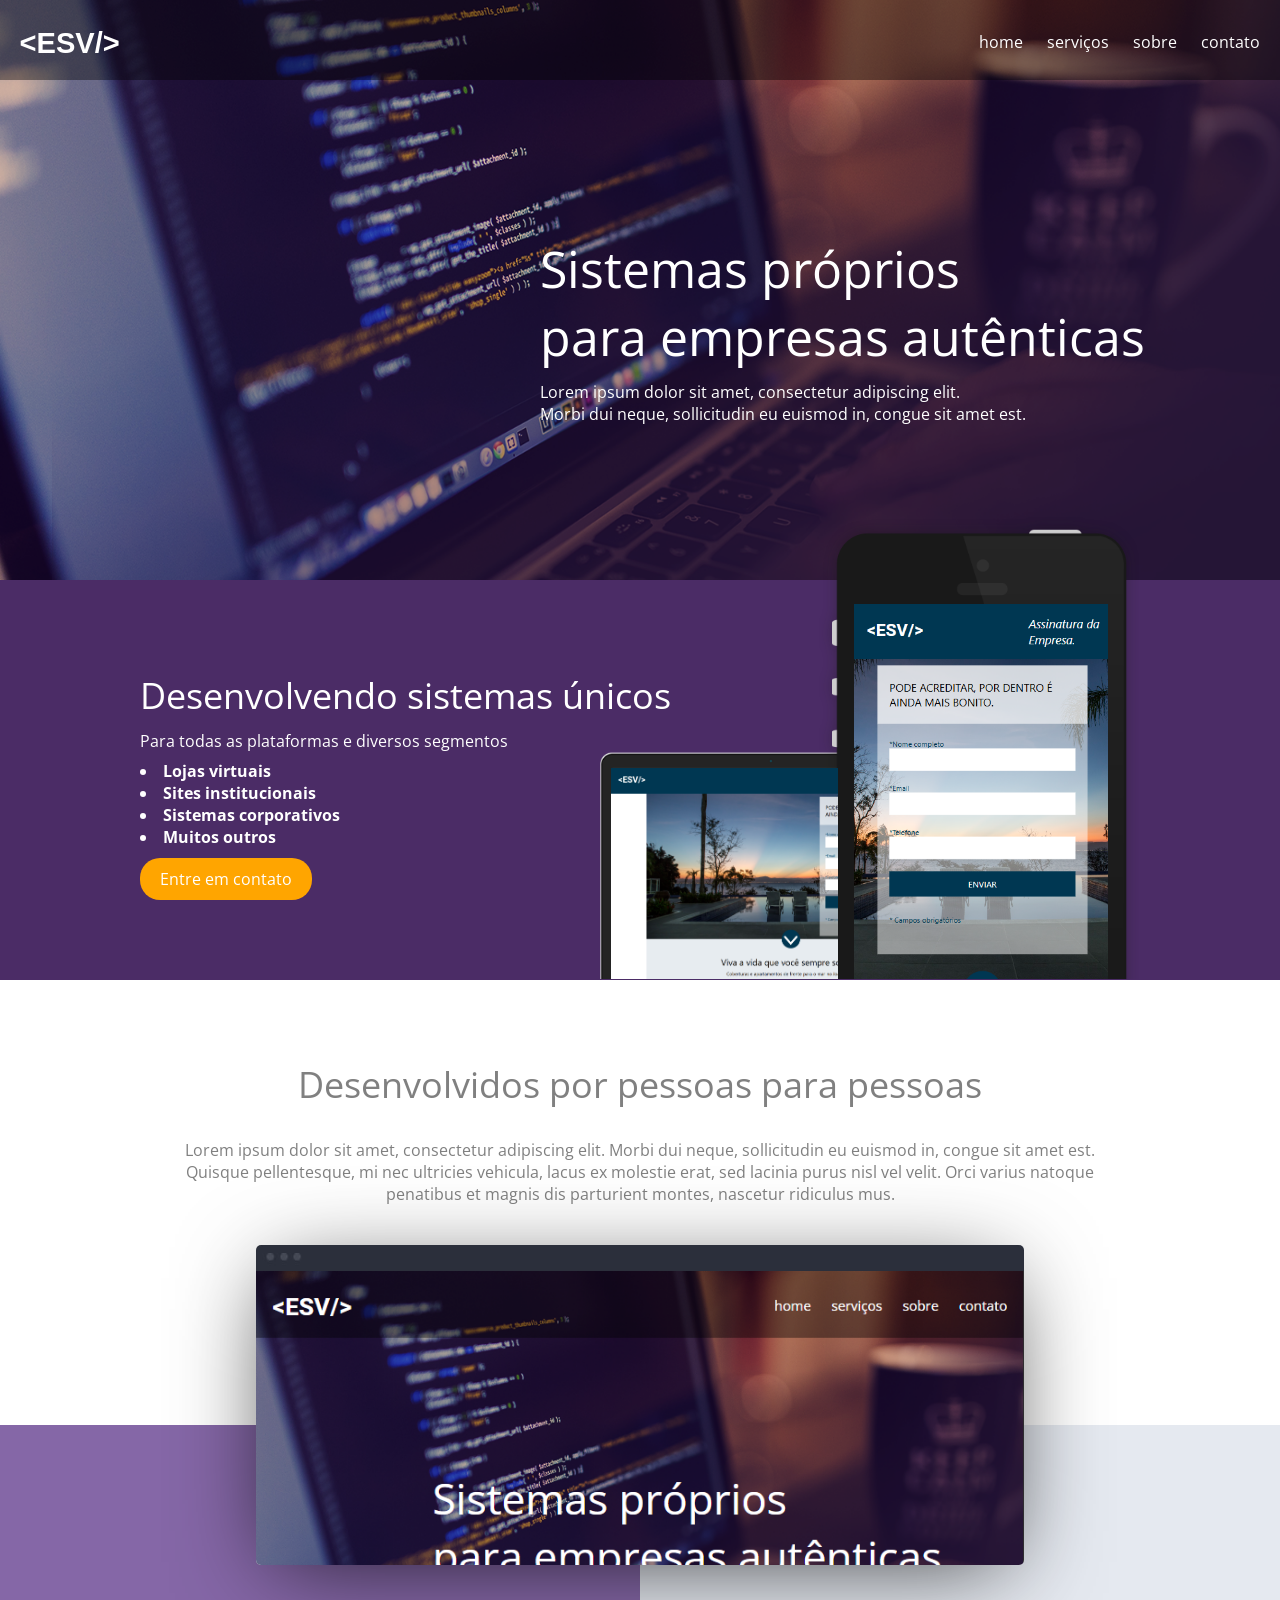
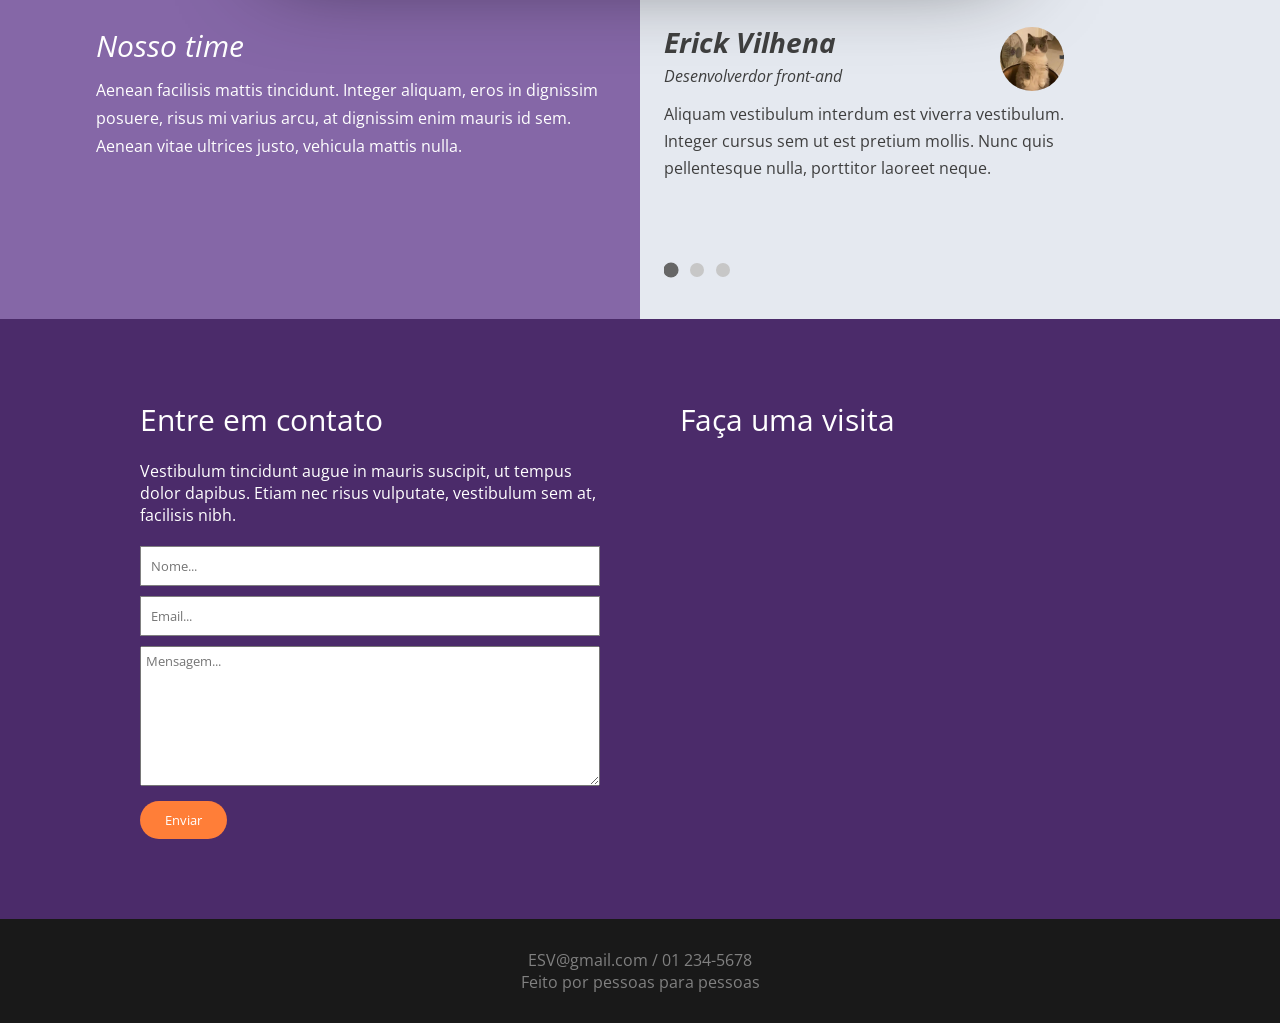
==== projeto_03/index.html @ 38de6ed0 "projeto 03" ====
<!DOCTYPE html>
<html lang="pt-br">
<head>
	<title>Landing Page</title>
	<link href="https://fonts.googleapis.com/css?family=Open+Sans:300,400" rel="stylesheet" />
	<link href="css/style.css" rel="stylesheet" type="text/css" />
	<meta charset="utf-8" />
	<meta name="description" content="Terceiro projeto do curso de front-and" />
	<meta name="keywords" content="Terceiro, projeto, front-and" />
	<meta name="author" content="Erick Vilhena" />
	<meta name="viewport" content="width=device-width,initial-scale=1.0,maximum-scale=1.0" />
	<script defer src="./js/esv-slider.js"></script>
	<script defer src="js/script.js"></script>
</head>
<body>
	<section class="header">
		<header class="home">
			<div class="center">
				<div class="logo">
					<a href="./">
						<img src="img/logo.svg" />
					</a>
				</div>
	
				<nav>
					<a href=".home">home</a>
					<a href=".servicos">serviços</a>
					<a href=".sobre">sobre</a>
					<a href=".contato">contato</a>
				</nav>
			</div>
		</header>

		<main>
			<section>
				<h1>Sistemas próprios </br> para empresas autênticas</h1>

				<p>Lorem ipsum dolor sit amet, consectetur adipiscing elit. </br> Morbi dui neque, sollicitudin eu euismod in, congue sit amet est.</p>
			</section>
		</main>
	</section> <!--header-->

	<section class="sessao-1 servicos">
		<div class="center">
			<div class="texto">
				<h1>Desenvolvendo sistemas únicos</h1>

				<p>Para todas as plataformas e diversos segmentos</p>

				<ul>
					<li>Lojas virtuais</li>
					<li>Sites institucionais</li>
					<li>Sistemas corporativos</li>
					<li>Muitos outros</li>
				</ul>

				<a href=".contato">Entre em contato</a>
			</div><!--texto-->

			<div class="img-cell">
				<img src="img/device.png"/>
				<div class="st_1">
					<img src="img/st-1.png"/>
				</div>

				<div class="st_2">
					<img src="./img/st-2.png"/>
				</div>
			</div><!--aimg-cell-->
		</div><!--center-->
	</section><!--sessao-1-->

	<section class="sessao-2 sobre">
		<div class="center">
			<h1>Desenvolvidos por pessoas para pessoas</h1>

			<p>Lorem ipsum dolor sit amet, consectetur adipiscing elit. Morbi dui neque, sollicitudin eu euismod in, congue sit amet est. Quisque pellentesque, mi nec ultricies vehicula, lacus ex molestie erat, sed lacinia purus nisl vel velit. Orci varius natoque penatibus et magnis dis parturient montes, nascetur ridiculus mus.</p>
			<div class="img-flutuante">
				<div class="cega">
					<img src="./img/st-3.png"/>
				</div>
			</div><!--img-flutuante--> 
		</div><!--center-->

		
	</section><!--sessao-2-->

	<section class="sessao-3">
		<div class="esquerda">
			<div class="aux">
				<h1>Nosso time</h1>

				<p>Aenean facilisis mattis tincidunt. Integer aliquam, eros in dignissim posuere, risus mi varius arcu, at dignissim enim mauris id sem. Aenean vitae ultrices justo, vehicula mattis nulla.</p>
			</div><!--aux-->
		</div><!--esquerda-->

		<div class="direita">
			<div class="aux">
				<div class="carrosel">
					<div class="slider">
						<div class="perfil">
							<div class="texto">
								<h1>Erick Vilhena</h1>
								<p>Desenvolverdor front-and</p>
							</div>
							<img src="img/eri.jpg" />
						</div><!--perfil-->
						
						<p> Aliquam vestibulum interdum est viverra vestibulum. Integer cursus sem ut est pretium mollis. Nunc quis pellentesque nulla, porttitor laoreet neque.</p>
					</div><!--slider-->

					<div class="slider">
						<div class="perfil">
							<div class="texto">
								<h1>João da Silva</h1>
								<p>Co-fundador/Desenvolverdor</p>
							</div>
							<img src="img/actor1.png" />
						</div><!--perfil-->
						
						<p>Nunc augue dolor, convallis sed mauris eget, semper suscipit purus. Proin ut elit pretium, rhoncus diam vel, lacinia turpis. Donec mollis tortor id condimentum cursus. Curabitur id tempus lacus. Donec dignissim at diam nec efficitur.</p>
					</div><!--slider-->

					<div class="slider">
						<div class="perfil">
							<div class="texto">
								<h1>Ana Maria</h1>
								<p>Desenvolverdor front-and</p>
							</div>
							<img src="img/actor2" />
						</div><!--perfil-->
						
						<p>Nulla eleifend quam ut elementum tempus. Maecenas accumsan metus et est finibus, porta sollicitudin nulla lacinia.</p>
					</div><!--slider-->
				</div><!--carrosel-->
				<div class="carrossel-bullets" aria-label="Navegação do carrossel"></div>
			</div><!--aux-->
		</div><!--direita-->
	</section><!--sessao-3-->

	<section class="sessao-4 contato">
		<div class="contato">
			<div class="aux">
				<h1>Entre em contato</h1>

				<p>Vestibulum tincidunt augue in mauris suscipit, ut tempus dolor dapibus. Etiam nec risus vulputate, vestibulum sem at, facilisis nibh.</p>
				
				<form>
					<input type="text" placeholder="Nome..." />
					<input type="email" placeholder="Email..." />
					<textarea placeholder="Mensagem..."></textarea>
					<button>Enviar</button>
				</form>
			</div><!--aux-->
		</div><!--contato-->

		<div class="mapa">
			<div class="aux">
				<h1>Faça uma visita</h1>

				<div class="google-maps">
					<iframe src="https://www.google.com/maps/embed?pb=!1m18!1m12!1m3!1d393.7665314738287!2d-48.45193905301256!3d-1.4740141645296274!2m3!1f0!2f0!3f0!3m2!1i1024!2i768!4f13.1!3m3!1m2!1s0x92a48d94b1d001fd%3A0x9fa8c42b81857a3d!2sF%C3%A1brica%20de%20Software!5e0!3m2!1spt-BR!2sbr!4v1673129940474!5m2!1spt-BR!2sbr" width="100%" height="100%" style="border:0;" allowfullscreen="" loading="lazy" referrerpolicy="no-referrer-when-downgrade"></iframe>
				</div><!--google-maps-->
			</div><!--aux-->
		</div><!--mapa-->
	</section><!--sessao4-->

	<footer>
		<p>ESV@gmail.com / 01 234-5678</p>
		<p>Feito por pessoas para pessoas</p>
	</footer>

</body>	
</html>
---- projeto_03/css/style.css ----
*{
	margin: 0;
	padding: 0;
	box-sizing: border-box;
	font-family: "Open Sans";
}

html,body{
	height: 100%;
}

.center{
	width: 100%;
	max-width: 1240px;
	padding: 20px 0;
	margin: 0 auto;
}

.header{
	width: 100%;
	height: auto;
	background-image: url(../img/capa.png);
	background-position: center;
	background-repeat: no-repeat;
	background-size: cover;
}

.header header {
	display: flex;
	flex-wrap: nowrap;
	align-items: center;
	height: 80px;
	margin: 0 auto;
	padding: 10px 20px 0 20px;
	background-color: rgba(0,0,0,0.4);
}

header .center{
	display: flex;
	justify-content: space-between;
}

.header  header .logo  img{
	width: 100px;
}

.header  header nav{
	width: calc(100% - 240px);
	text-align: right;
}

.header header nav a{
	font-size: 16px;
	color: white;
	text-decoration: none;
	margin-left: 20px;
}
.header header nav a:hover{
	font-weight: bold;
}
.header header nav a:focus{
	font-weight: bold;
}

.header main{
	display: flex;
	flex-wrap: wrap;
	flex-direction: row-reverse;
	align-items: center;
	width: 100%;
	height: 500px;
	max-width: 1200px;
	margin: 0 auto;
	padding: 0 20px;
}

.header main section{
	display: flex;
	flex-direction: column;
	width: 100%;
	max-width: 680px;
}

.header main section h1{
	font-size: 50px;
	color: white;
	font-weight: normal;
	margin-bottom: 10px;
}

.header main section p{
	color: white;
}

.sessao-1{
	width: 100%;
	height: 400px;
	padding: 0 20px;
	background-color: #4B2C66;
}

.sessao-1 .center{
	position: relative;
	display: flex;
	flex-wrap: nowrap;
	width: 100%;
	max-width: 1000px;
	height: 100%;
	margin: 0 auto;
	align-items: center;
}

.sessao-1 .center .texto{
	width: 60%;
	max-width: 600px;
	color: white;
}

.sessao-1 .center .texto 	h1{
	width: 100%;
	font-size: 36px;
	font-weight: normal;
	margin-bottom: 10px;
}

.sessao-1 .center .texto p{
	margin-bottom: 8px;
}

.sessao-1 .center .texto ul{
	margin-bottom: 20px;
}

.sessao-1 .center .texto ul li{
	list-style-position:inside;
	font-weight: bold;
}

.sessao-1 .center .texto a{
	padding: 10px 20px;
	background-color: orange;
	border: none;
	color: white;
	border-radius: 20px;
	cursor: pointer;
	text-decoration: none;
}
.sessao-1 .center .texto a:hover{
	background-color: rgb(218, 142, 0);
}

.sessao-1 .center .img-cell{
	width: 54%;
	position: absolute;
	right: 0;
	bottom: -4px;

}

.sessao-1 .center .img-cell img{
	width: 100%;
}

.sessao-1 .center .img-cell  .st_1{
	position: absolute;
	bottom: 5px;
	right: 6%;
	width: 47%;
	height: 80%;
	background-color: aqua;
	overflow: hidden;
}

.sessao-1 .center .img-cell .st_1 img{
	width: 100%;
}

.sessao-1 .center .img-cell .st_2{
	overflow: hidden;
	position: absolute;
	bottom: 5px;
	left: 2%;
	width: 42%;
	height: 45%;
	background-color: aqua;
}
.sessao-1 .center .img-cell .st_2 img{
	height: 100%;
	width:auto;
}


.sessao-2{
	width: 100%;
	height: auto;
}

.sessao-2 .center{
	width: 100%;
	max-width: 1000px;
	margin: 0 auto;
	padding: 80px 20px 0 20px;
	text-align: center;
}

.sessao-2 .center h1{
	margin-bottom: 30px;
	font-weight: normal;
	font-size: 36px;
	color: gray;
}

.sessao-2 .center p{
	color: gray;
	margin-bottom: 40px;
}

.sessao-2 .center .img-flutuante{
	position: relative;
	width: 80%;
	height: 320px;
	margin: 0 auto;
	margin-bottom: -140px;
	border-radius: 5px;
	-webkit-box-shadow: -1px 15px 94px -18px rgba(0,0,0,0.75);
	-moz-box-shadow: -1px 15px 94px -18px rgba(0,0,0,0.75);
	box-shadow: -1px 15px 94px -18px rgba(0,0,0,0.75);
	background-image: url(../img/mockup.jpg);
	background-position: left;
	background-repeat: no-repeat;
	background-size: cover;
}

.sessao-2 .center .img-flutuante .cega{
	position: absolute;
	left: 0;
	bottom: 0;
	width: 100%;
	height: calc(100% - 26px);
	border-radius: 0 0 5px 5px;
	background-color: #fff;
	overflow: hidden;
}



.sessao-2 .center .img-flutuante .cega img{
	width: 100%;
	position: absolute;
	left: 0;
	animation: mover 10s infinite alternate ease;
}

@keyframes mover{
	0%{
		top: 0;
	}
	100%{
		top: -25vw;
	}
}



.sessao-3{
	width: 100%;
	display: flex;
	flex-wrap: nowrap;
}

.sessao-3 .esquerda{
	display: flex;
	flex-direction: row-reverse;
	width: 50%;
	padding: 200px 30px 50px 30px;
	background-color: #8567A7;
}

.sessao-3 .esquerda .aux{
	width: 100%;
	max-width: 400px;
	color: white;
}

.sessao-3 .esquerda .aux h1{
	font-weight: normal;
	font-size: 30px;
	font-style: italic;
	margin-bottom: 10px;
}

.sessao-3 .esquerda .aux p{
	line-height: 28px;
}

.sessao-3 .direita{
	display: flex;
	flex-direction: row;
	width: 50%;
	padding: 200px 30px 50px 30px;
	background-color: #e5e9f0;
}

.sessao-3 .direita .aux{
	width: 100%;
	max-width: 400px;
	overflow: hidden;
	color: rgb(62, 62, 62);
}

.sessao-3 .direita .aux .carrosel{
	width: 100%;
}

.sessao-3 .direita .aux .carrosel .perfil{
	display: flex;
	flex-wrap: nowrap;
	margin-bottom: 10px;
}

.sessao-3 .direita .aux .carrosel .perfil .texto{
	margin-right: 10px;
	font-weight: normal;
	font-style: italic;
}

.sessao-3 .direita .aux .carrosel .perfil .texto p{
	font-size: 14px;
}

.sessao-3 .direita .aux .carrosel img{
	width: 64px;
	height: 64px;
	border-radius: 50%;
}

.sessao-3 .direita .aux .carrosel .slider p{
	line-height: 28px;
}

.sessao-4{
	display: flex;
	flex-wrap: nowrap;
	width: 100%;
	padding: 80px 20px;
	background-color: #4B2B6A;
}
.sessao-4 .contato{
	display: flex;
	flex-direction: row-reverse;
	width: 50%;
}

.sessao-4 .contato .aux{
	width: 100%;
	max-width: 500px;
	padding-right: 40px;
	color: white;
}

.sessao-4 .contato .aux h1{
	font-weight: normal;
	font-size: 30px;
	margin-bottom: 20px;
}

.sessao-4 .contato .aux p{
	margin-bottom: 20px;
}

.sessao-4 .contato .aux form input{
	width: 100%;
	padding: 10px;
	margin-bottom: 10px;
	outline: none;
	border: 1px solid grey;
}

.sessao-4 .contato .aux form textarea{
	width: 100%;
	min-height: 140px;
	padding: 5px;
	overflow-x: visible;
	resize: vertical;
	margin-bottom: 10px;
	outline: none;
}

.sessao-4 .contato .aux form button{
	padding: 10px 25px;
	color: white;
	border: none;
	background-color: #FF7E38;
	cursor: pointer;
	border-radius: 20px;
}

.sessao-4 .contato .aux form button:hover{
	background-color: #e67030;
}

.sessao-4 .mapa{
		display: flex;
		flex-direction: row;
		width: 50%;
}

.sessao-4 .mapa .aux{
	width: 100%;
	max-width: 500px;
	padding-left: 40px;
	color: white;
}

.sessao-4 .mapa .aux h1{
	font-weight: normal;
	font-size: 30px;
	margin-bottom: 20px;
}

.sessao-4 .mapa .aux .google-maps{
	max-width: 400px;
	min-width: 300px;
	height: 300px;
	padding: 20px;
}

footer{
	width: 100%;
	text-align: center;
	padding: 30px 20px;
	color: gray;
	background-color: rgb(25, 25, 25);
}






@media screen and (max-width: 720px){
	.header header{
		background-color: rgba(0,0,0,0.4);
	}

	.sessao-1 .center .texto{
	width: 80%;
	}

	.sessao-1 .center .texto p{
	width: 68%;
	}

	.sessao-2 .center .img-flutuante{
		position: relative;
		width: 90%;
		height: 300px;
	}

	.sessao-3 {
		display: flex;
		flex-wrap: wrap;
		flex-direction: column;
	}

	.sessao-3 .esquerda, .sessao-3 .direita{
		width: 100%;
	}

	.sessao-3 .esquerda .aux, .sessao-3 .direita .aux{
		margin: 0 auto;
	}
	.sessao-3 .esquerda .aux{
		text-align: center;
	}
	.sessao-3 .direita{
		padding-top: 50px;
		padding-bottom: 40px;
	}

	.sessao-4{
		display: flex;
		padding: 50px 0;
		flex-wrap: wrap;
		flex-direction: column;
	}
	.sessao-4 .contato {
		margin: 0 auto;
		width: 90%;
	}

	.sessao-4 .contato .aux{
		padding-right: 0;
		margin: 0 auto;
	}

	.sessao-4 .mapa{
		width: 100%;
		padding-top: 40px;
		text-align: center;
	}
	.sessao-4 .mapa .aux{
		padding-left: 0;
		margin: 0 auto;
	}

	.sessao-4 .mapa .aux .google-maps{
		margin: 0 auto;
	}
}

@media screen and (max-width: 600px){
	.header header{
		height: auto;
		padding: 0 10px;
	}

	.header header .center{
		flex-direction: column;
		align-items: center;
	}

	.header header .logo img{
		width: 100px;
		margin-bottom: 16px;
	}

	.header header nav{
		width: 100%;
		text-align: center;
	}
	.header main section h1{
		font-size: 40px;
	}

	.sessao-1 .center .texto{
	width: 100%;
	}

	.sessao-2 .center .img-flutuante{
		position: relative;
		width: 100%;
		height: 260px;
	}

}

@media screen and (max-width: 400px){
	.sessao-1 .center .texto button{
		padding: 10px 10px;
	}
}


/* =========================
   AJUSTE DA SESSAO 3
   Desktop: lista vertical
   Mobile: carrossel com bullets + arraste
   ========================= */

.sessao-3{
    align-items: stretch;
}

.sessao-3 .esquerda, 
.sessao-3 .direita{
	padding-top: 200px !important;
}

.sessao-3 .esquerda .aux,
.sessao-3 .direita .aux{
    max-width: 520px;
}

.sessao-3 .esquerda{
    padding: 150px 30px 70px 30px;
}

.sessao-3 .direita{
    padding: 150px 30px 70px 30px;
}

.sessao-3 .direita .aux{
    overflow: visible;
}

.sessao-3 .direita .aux .carrosel{
    display: flex;
    flex-direction: column;
    gap: 18px;
}

.sessao-3 .direita .aux .carrosel .slider{
    width: 100%;
}

.sessao-3 .direita .aux .carrosel .perfil{
    align-items: center;
}

.sessao-3 .direita .aux .carrosel .perfil .texto{
    flex: 1;
}

.sessao-3 .direita .aux .carrosel .perfil .texto h1{
    font-size: 34px;
    line-height: 1.05;
}

.sessao-3 .direita .aux .carrosel .perfil .texto p{
    margin-top: 4px;
    font-size: 16px;
}

.sessao-3 .direita .aux .carrosel .slider > p{
    line-height: 1.8;
    font-size: 18px;
}

.carrossel-bullets{
    display: none;
}

.carrossel-bullets button{
    width: 14px;
    height: 14px;
    border: 0;
    border-radius: 50%;
    background: #c7c7c7;
    cursor: pointer;
    transition: transform .2s ease, opacity .2s ease, background-color .2s ease;
}

.carrossel-bullets button.ativo{
    background: #666;
    transform: scale(1.08);
}


    .sessao-3 .esquerda{
        padding: 90px 24px 50px 24px;
    }

    .sessao-3 .direita{
        padding: 40px 24px 40px 24px;
    }

    .sessao-3 .direita .aux{
        max-width: 400px;
        overflow: hidden;
		padding: 2px 0;
    }

    .sessao-3 .direita .aux .carrosel{
        flex-direction: row;
        gap: 0;
        width: 100%;
		max-width: 400px;
		/* background-color: rgba(255, 60, 00, 0.100); */
        transition: transform .35s ease;
        touch-action: pan-y;
        cursor: grab;
        user-select: none;
    }

    .sessao-3 .direita .aux .carrosel.arrastando{
        cursor: grabbing;
        transition: none;
    }

    .sessao-3 .direita .aux .carrosel .slider{
        min-width: 100%;
        flex: 0 0 100%;
    }

    .sessao-3 .direita .aux .carrosel .perfil .texto h1{
        font-size: 28px;
    }

    .sessao-3 .direita .aux .carrosel .slider > p{
        font-size: 16px;
        line-height: 1.7;
    }

    .carrossel-bullets{
        display: flex;
        align-items: center;
        gap: 12px;
        margin-top: 26px;
        justify-content: flex-start;
    }

	@media screen and (max-width: 768px) {
		.sessao-3 .direita{
			padding-top: 50px !important;
		}
	}
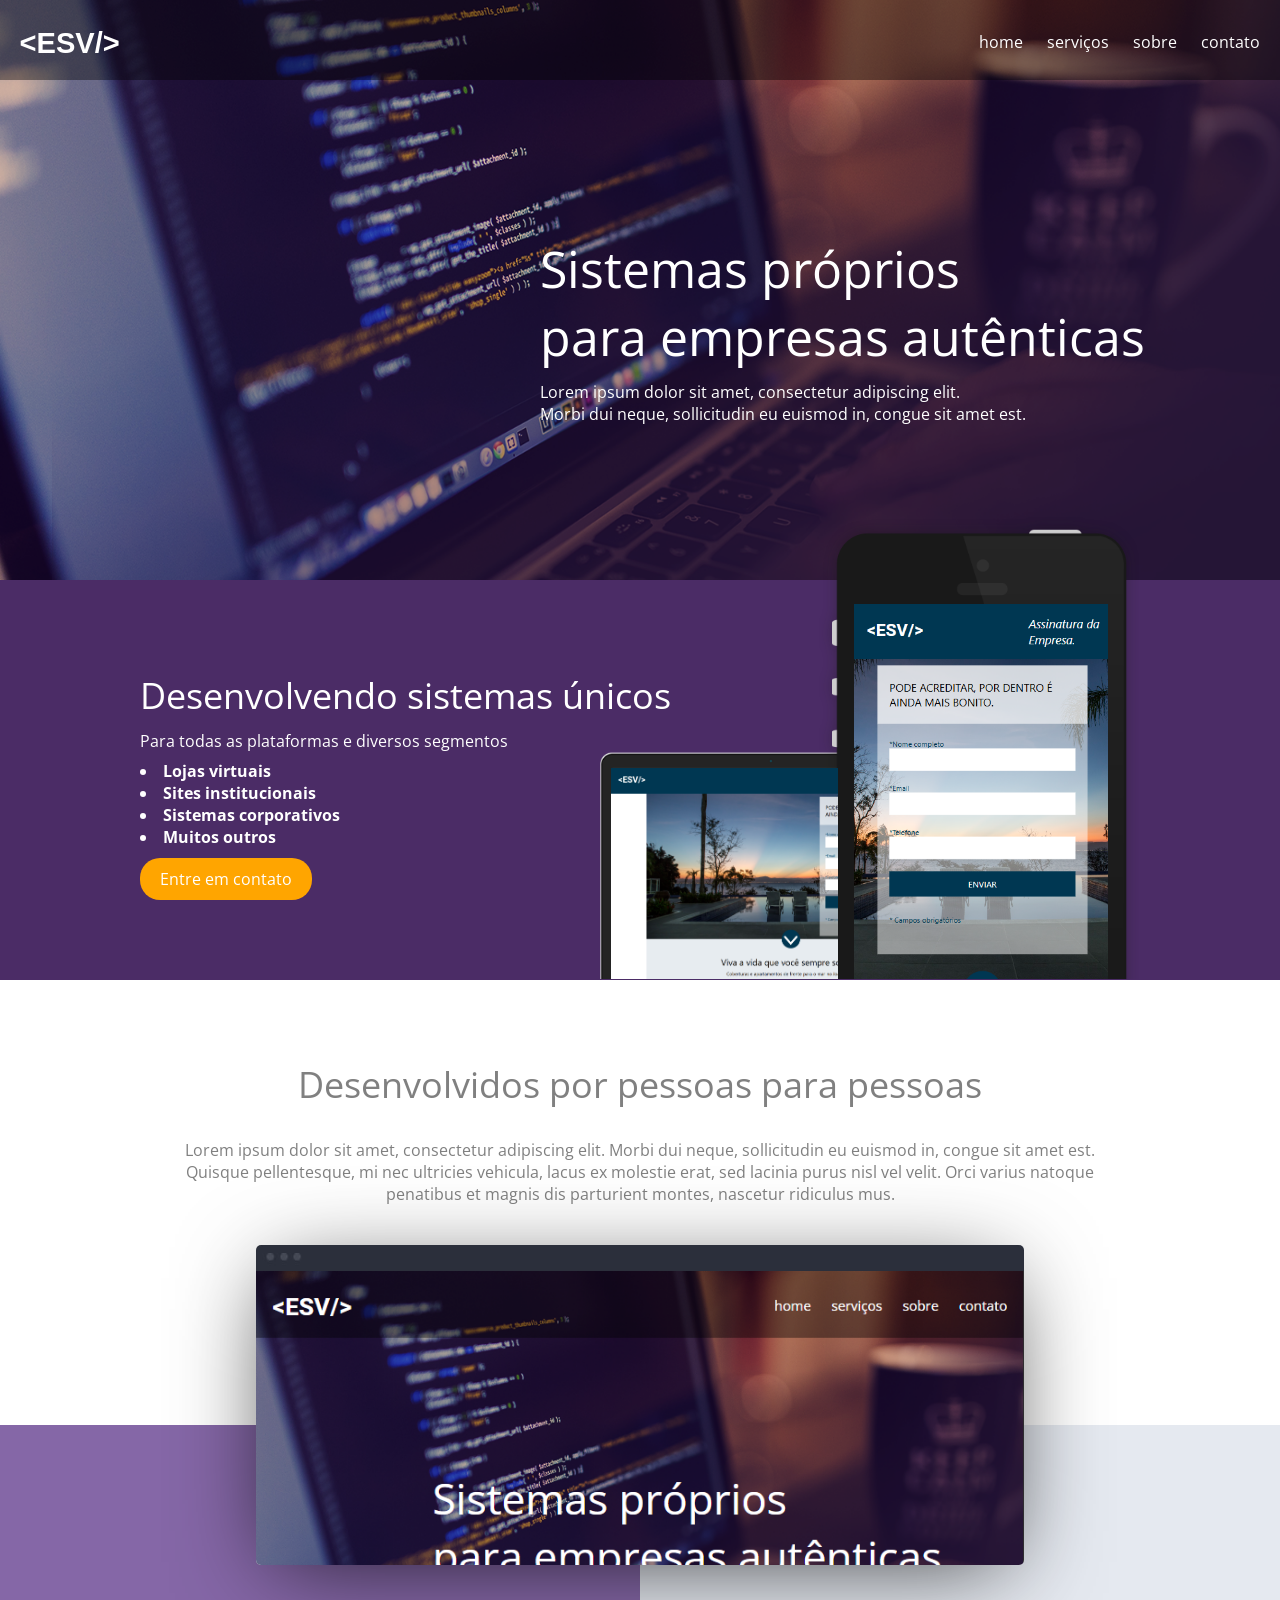
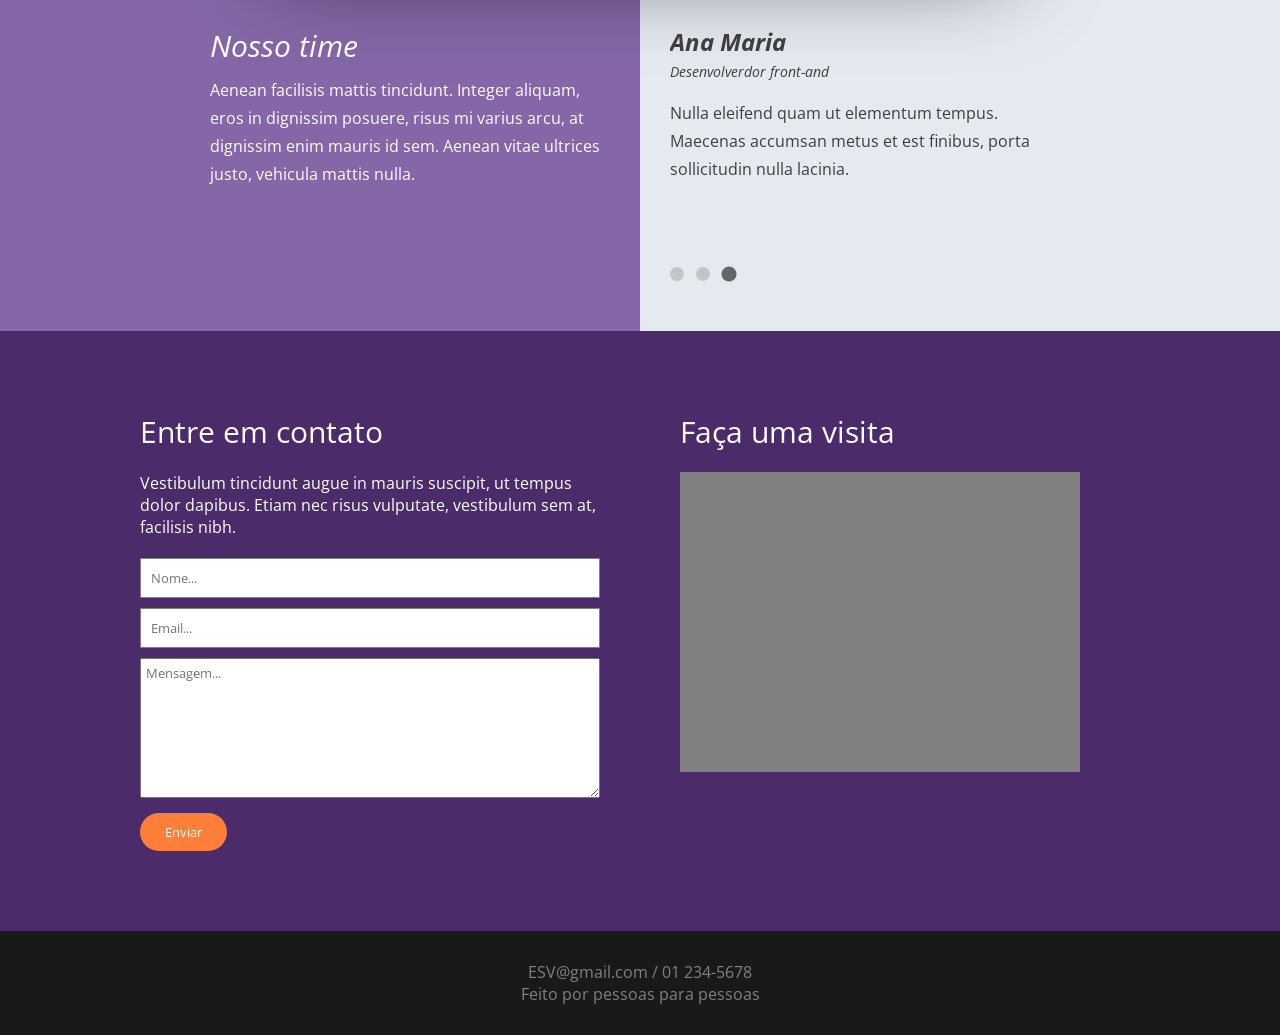
==== commit f0d96ac2: "corroseis corrigidos" ====
--- a/projeto_03/index.html
+++ b/projeto_03/index.html
@@ -4,13 +4,15 @@
 	<title>Landing Page</title>
 	<link href="https://fonts.googleapis.com/css?family=Open+Sans:300,400" rel="stylesheet" />
 	<link href="css/style.css" rel="stylesheet" type="text/css" />
+	<link href="css/style-slide.css" rel="stylesheet" type="text/css" />
 	<meta charset="utf-8" />
 	<meta name="description" content="Terceiro projeto do curso de front-and" />
 	<meta name="keywords" content="Terceiro, projeto, front-and" />
 	<meta name="author" content="Erick Vilhena" />
 	<meta name="viewport" content="width=device-width,initial-scale=1.0,maximum-scale=1.0" />
-	<script defer src="./js/esv-slider.js"></script>
+	<!-- <script defer src="./js/esv-slider.js"></script> -->
 	<script defer src="js/script.js"></script>
+	<script defer src="js/script-slide.js"></script>
 </head>
 <body>
 	<section class="header">
@@ -96,44 +98,57 @@
 
 		<div class="direita">
 			<div class="aux">
-				<div class="carrosel">
-					<div class="slider">
-						<div class="perfil">
-							<div class="texto">
-								<h1>Erick Vilhena</h1>
-								<p>Desenvolverdor front-and</p>
-							</div>
-							<img src="img/eri.jpg" />
-						</div><!--perfil-->
-						
-						<p> Aliquam vestibulum interdum est viverra vestibulum. Integer cursus sem ut est pretium mollis. Nunc quis pellentesque nulla, porttitor laoreet neque.</p>
-					</div><!--slider-->
+				<div class="carrosel carousel js-carousel "     
+				 data-infinite="true"
+				 data-autoplay="true"
+				 data-autoplay-speed="3500"
+				 data-show-bullets="true"
+				 data-slides-desktop="1"
+				 data-slides-tablet="1"
+				 data-slides-mobile="1">
+				 
+					<div class="carousel-track">
+						<div class="carousel-slide">
+							<div class="perfil">
+								<div class="texto">
+									<h1>Erick Vilhena</h1>
+									<p>Desenvolverdor front-and</p>
+								</div>
+								<img src="img/eri.jpg" />
+							</div><!--perfil-->
+							
+							<p> Aliquam vestibulum interdum est viverra vestibulum. Integer cursus sem ut est pretium mollis. Nunc quis pellentesque nulla, porttitor laoreet neque.</p>
+						</div><!--carousel-slide-->
 
-					<div class="slider">
-						<div class="perfil">
-							<div class="texto">
-								<h1>João da Silva</h1>
-								<p>Co-fundador/Desenvolverdor</p>
-							</div>
-							<img src="img/actor1.png" />
-						</div><!--perfil-->
-						
-						<p>Nunc augue dolor, convallis sed mauris eget, semper suscipit purus. Proin ut elit pretium, rhoncus diam vel, lacinia turpis. Donec mollis tortor id condimentum cursus. Curabitur id tempus lacus. Donec dignissim at diam nec efficitur.</p>
-					</div><!--slider-->
+						<div class="carousel-slide">
+							<div class="perfil">
+								<div class="texto">
+									<h1>João da Silva</h1>
+									<p>Co-fundador/Desenvolverdor</p>
+								</div>
+								<img src="img/actor1.png" />
+							</div><!--perfil-->
+							
+							<p>Nunc augue dolor, convallis sed mauris eget, semper suscipit purus. Proin ut elit pretium, rhoncus diam vel, lacinia turpis. Donec mollis tortor id condimentum cursus. Curabitur id tempus lacus. Donec dignissim at diam nec efficitur.</p>
+						</div><!--carousel-slide-->
 
-					<div class="slider">
-						<div class="perfil">
-							<div class="texto">
-								<h1>Ana Maria</h1>
-								<p>Desenvolverdor front-and</p>
-							</div>
-							<img src="img/actor2" />
-						</div><!--perfil-->
-						
-						<p>Nulla eleifend quam ut elementum tempus. Maecenas accumsan metus et est finibus, porta sollicitudin nulla lacinia.</p>
-					</div><!--slider-->
+						<div class="carousel-slide">
+							<div class="perfil">
+								<div class="texto">
+									<h1>Ana Maria</h1>
+									<p>Desenvolverdor front-and</p>
+								</div>
+								<img src="img/actor2" />
+							</div><!--perfil-->
+							
+							<p>Nulla eleifend quam ut elementum tempus. Maecenas accumsan metus et est finibus, porta sollicitudin nulla lacinia.</p>
+						</div><!--carousel-slide-->
+
+					</div>
+
+					<div class="carousel-bullets" aria-label="Navegação do carrossel"></div>
 				</div><!--carrosel-->
-				<div class="carrossel-bullets" aria-label="Navegação do carrossel"></div>
+				
 			</div><!--aux-->
 		</div><!--direita-->
 	</section><!--sessao-3-->
--- a/projeto_03/css/style.css
+++ b/projeto_03/css/style.css
@@ -304,37 +304,34 @@
 .sessao-3 .direita .aux{
 	width: 100%;
 	max-width: 400px;
-	overflow: hidden;
 	color: rgb(62, 62, 62);
 }
 
-.sessao-3 .direita .aux .carrosel{
-	width: 100%;
-}
-
-.sessao-3 .direita .aux .carrosel .perfil{
+
+
+.sessao-3 .direita .aux .perfil{
 	display: flex;
 	flex-wrap: nowrap;
 	margin-bottom: 10px;
 }
 
-.sessao-3 .direita .aux .carrosel .perfil .texto{
+.sessao-3 .direita .aux .perfil .texto{
 	margin-right: 10px;
 	font-weight: normal;
 	font-style: italic;
 }
 
-.sessao-3 .direita .aux .carrosel .perfil .texto p{
+.sessao-3 .direita .aux .perfil .texto p{
 	font-size: 14px;
 }
 
-.sessao-3 .direita .aux .carrosel img{
+.sessao-3 .direita .aux img{
 	width: 64px;
 	height: 64px;
 	border-radius: 50%;
 }
 
-.sessao-3 .direita .aux .carrosel .slider p{
+.sessao-3 .direita .aux p{
 	line-height: 28px;
 }
 
@@ -422,7 +419,7 @@
 	max-width: 400px;
 	min-width: 300px;
 	height: 300px;
-	padding: 20px;
+	background-color: gray;
 }
 
 footer{
@@ -549,149 +546,4 @@
 	.sessao-1 .center .texto button{
 		padding: 10px 10px;
 	}
-}
-
-
-/* =========================
-   AJUSTE DA SESSAO 3
-   Desktop: lista vertical
-   Mobile: carrossel com bullets + arraste
-   ========================= */
-
-.sessao-3{
-    align-items: stretch;
-}
-
-.sessao-3 .esquerda, 
-.sessao-3 .direita{
-	padding-top: 200px !important;
-}
-
-.sessao-3 .esquerda .aux,
-.sessao-3 .direita .aux{
-    max-width: 520px;
-}
-
-.sessao-3 .esquerda{
-    padding: 150px 30px 70px 30px;
-}
-
-.sessao-3 .direita{
-    padding: 150px 30px 70px 30px;
-}
-
-.sessao-3 .direita .aux{
-    overflow: visible;
-}
-
-.sessao-3 .direita .aux .carrosel{
-    display: flex;
-    flex-direction: column;
-    gap: 18px;
-}
-
-.sessao-3 .direita .aux .carrosel .slider{
-    width: 100%;
-}
-
-.sessao-3 .direita .aux .carrosel .perfil{
-    align-items: center;
-}
-
-.sessao-3 .direita .aux .carrosel .perfil .texto{
-    flex: 1;
-}
-
-.sessao-3 .direita .aux .carrosel .perfil .texto h1{
-    font-size: 34px;
-    line-height: 1.05;
-}
-
-.sessao-3 .direita .aux .carrosel .perfil .texto p{
-    margin-top: 4px;
-    font-size: 16px;
-}
-
-.sessao-3 .direita .aux .carrosel .slider > p{
-    line-height: 1.8;
-    font-size: 18px;
-}
-
-.carrossel-bullets{
-    display: none;
-}
-
-.carrossel-bullets button{
-    width: 14px;
-    height: 14px;
-    border: 0;
-    border-radius: 50%;
-    background: #c7c7c7;
-    cursor: pointer;
-    transition: transform .2s ease, opacity .2s ease, background-color .2s ease;
-}
-
-.carrossel-bullets button.ativo{
-    background: #666;
-    transform: scale(1.08);
-}
-
-
-    .sessao-3 .esquerda{
-        padding: 90px 24px 50px 24px;
-    }
-
-    .sessao-3 .direita{
-        padding: 40px 24px 40px 24px;
-    }
-
-    .sessao-3 .direita .aux{
-        max-width: 400px;
-        overflow: hidden;
-		padding: 2px 0;
-    }
-
-    .sessao-3 .direita .aux .carrosel{
-        flex-direction: row;
-        gap: 0;
-        width: 100%;
-		max-width: 400px;
-		/* background-color: rgba(255, 60, 00, 0.100); */
-        transition: transform .35s ease;
-        touch-action: pan-y;
-        cursor: grab;
-        user-select: none;
-    }
-
-    .sessao-3 .direita .aux .carrosel.arrastando{
-        cursor: grabbing;
-        transition: none;
-    }
-
-    .sessao-3 .direita .aux .carrosel .slider{
-        min-width: 100%;
-        flex: 0 0 100%;
-    }
-
-    .sessao-3 .direita .aux .carrosel .perfil .texto h1{
-        font-size: 28px;
-    }
-
-    .sessao-3 .direita .aux .carrosel .slider > p{
-        font-size: 16px;
-        line-height: 1.7;
-    }
-
-    .carrossel-bullets{
-        display: flex;
-        align-items: center;
-        gap: 12px;
-        margin-top: 26px;
-        justify-content: flex-start;
-    }
-
-	@media screen and (max-width: 768px) {
-		.sessao-3 .direita{
-			padding-top: 50px !important;
-		}
-	}+}
--- a/projeto_03/css/style-slide.css
+++ b/projeto_03/css/style-slide.css
@@ -0,0 +1,49 @@
+.carousel{
+  width: 100%;
+  position: relative;
+}
+
+.carousel-viewport{
+  overflow: hidden;
+  width: 100%;
+}
+
+.carousel-track{
+  display: flex;
+  will-change: transform;
+}
+
+.carousel-slide{
+  padding-right: 0;
+}
+
+
+.carousel-bullets{
+  display: flex;
+  gap: 12px;
+  margin-top: 28px;
+}
+
+.carousel-bullets button{
+  width: 14px;
+  height: 14px;
+  border: none;
+  border-radius: 50%;
+  background: #c5c5c5;
+  cursor: pointer;
+  transition: transform .2s ease, background-color .2s ease, opacity .2s ease;
+}
+
+.carousel-bullets button.is-active{
+  background: #666;
+  transform: scale(1.08);
+}
+
+.carousel.is-dragging{
+  user-select: none;
+}
+
+.carousel.is-dragging .carousel-track{
+  transition: none !important;
+  cursor: grabbing;
+}
